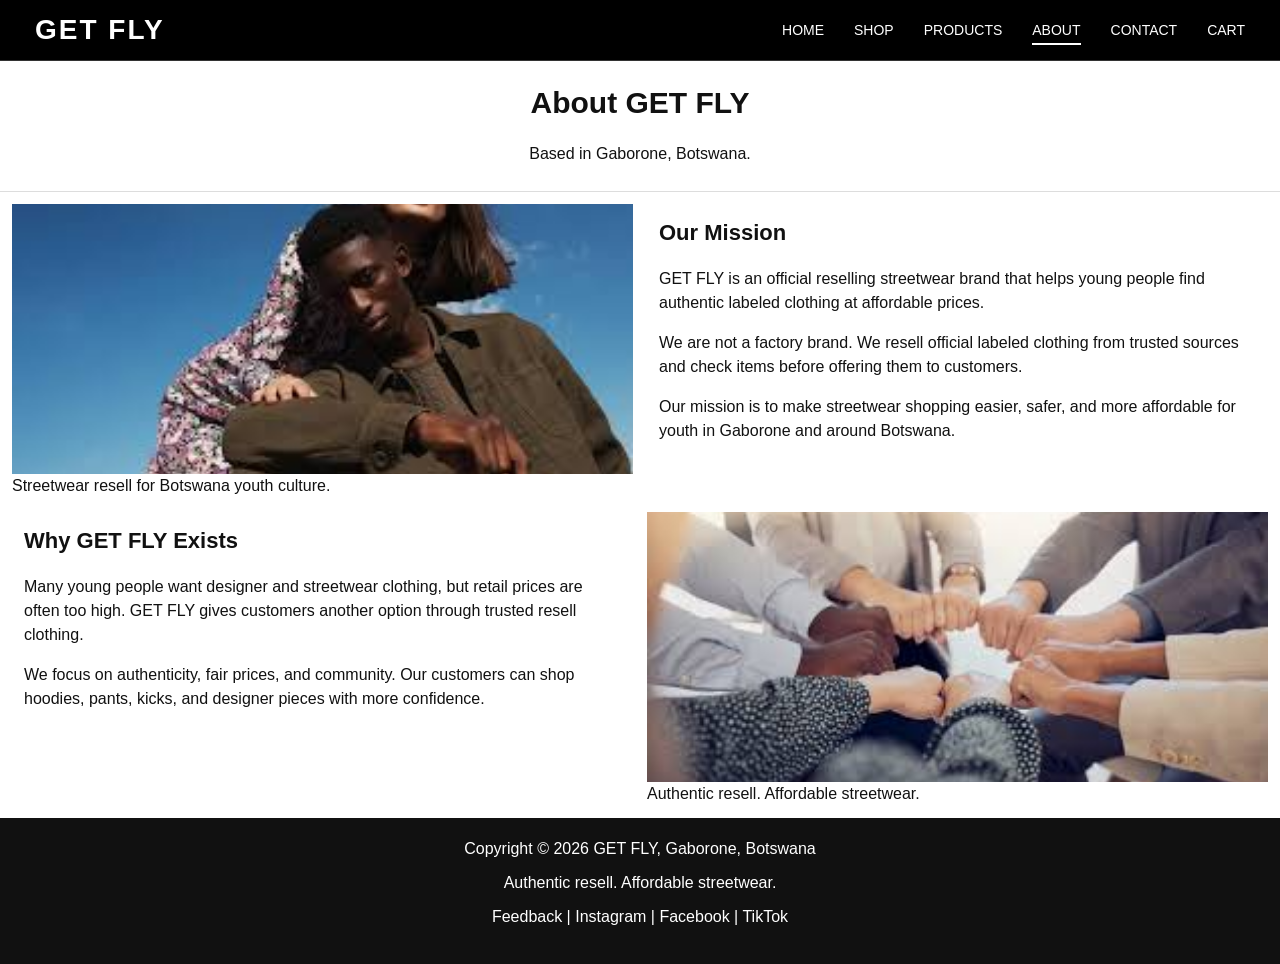
==== about.html @ 7619f9ff "Add files via upload" ====
<!DOCTYPE html>
<html lang="en">
<head>
    <meta charset="UTF-8">
    <meta name="viewport" content="width=device-width, initial-scale=1.0">
    <title>GET FLY | About</title>
    <link rel="stylesheet" href="styles.css">
</head>
<body>
    <header>
        <a class="brand" href="index.html">GET FLY</a>

        <nav>
            <ul>
                <li><a href="index.html">Home</a></li>
                <li><a href="shop.html">Shop</a></li>
                <li><a href="products.html">Products</a></li>
                <li><a class="active" href="about.html">About</a></li>
                <li><a href="contact.html">Contact</a></li>
                <li><a href="cart.html">Cart</a></li>
            </ul>
        </nav>
    </header>

    <main>
        <section class="page-title">
            <h1>About GET FLY</h1>
            <p>Based in Gaborone, Botswana.</p>
        </section>

        <section class="about-layout">
            <figure>
                <img src="images/About/download (1).jpg" alt="GET FLY about fashion image" width="275" height="183">
                <figcaption>Streetwear resell for Botswana youth culture.</figcaption>
            </figure>

            <article>
                <h2>Our Mission</h2>
                <p>GET FLY is an official reselling streetwear brand that helps young people find authentic labeled clothing at affordable prices.</p>
                <p>We are not a factory brand. We resell official labeled clothing from trusted sources and check items before offering them to customers.</p>
                <p>Our mission is to make streetwear shopping easier, safer, and more affordable for youth in Gaborone and around Botswana.</p>
            </article>

            <article>
                <h2>Why GET FLY Exists</h2>
                <p>Many young people want designer and streetwear clothing, but retail prices are often too high. GET FLY gives customers another option through trusted resell clothing.</p>
                <p>We focus on authenticity, fair prices, and community. Our customers can shop hoodies, pants, kicks, and designer pieces with more confidence.</p>
            </article>

            <figure>
                <img src="images/About/download.jpg" alt="GET FLY team image" width="308" height="164">
                <figcaption>Authentic resell. Affordable streetwear.</figcaption>
            </figure>
        </section>
    </main>

    <footer>
        <p>Copyright &copy; 2026 GET FLY, Gaborone, Botswana</p>
        <p>Authentic resell. Affordable streetwear.</p>
        <p><a href="feedback.html">Feedback</a> | <a href="#">Instagram</a> | <a href="#">Facebook</a> | <a href="#">TikTok</a></p>
    </footer>
</body>
</html>
---- styles.css ----
* { box-sizing: border-box; }

body {
    margin: 0;
    font-family: Arial, Verdana, sans-serif;
    background-color: white;
    color: #111;
}

/* navigation */
header { background-color: #000; color: white; padding: 14px 35px; display: flex; justify-content: space-between; align-items: center; border-bottom: 1px solid #333; }
.brand { color: white; text-decoration: none; font-size: 28px; font-weight: bold; letter-spacing: 2px; }
nav ul { list-style-type: none; margin: 0; padding: 0; display: flex; gap: 30px; }
nav a { color: white; text-decoration: none; padding-bottom: 5px; font-size: 14px; text-transform: uppercase; }
nav a:hover, nav a.active { border-bottom: 2px solid white; }

main { max-width: 100%; margin: auto; background-color: white; }

section, article, aside { padding: 12px; }
figure { margin: 0; }
img { max-width: 100%; height: auto; display: block; }
h1, h2, h3, p { margin-top: 0; }
h1 { font-size: 30px; }
h2 { font-size: 22px; }

/* buttons */
.button, button {
    background-color: #000;
    color: white;
    padding: 9px 18px;
    border-radius: 25px;
    border: none;
    text-decoration: none;
    font-weight: bold;
    display: inline-block;
    cursor: pointer;
}

.button:hover, button:hover { border-bottom: 2px solid white; }

/* home hero */
.hero { padding: 0; border-bottom: 1px solid #ddd; }
.hero figure { position: relative; }
.hero img { width: 100%; height: 430px; object-fit: cover; }
.hero-text {
    position: absolute;
    left: 50%;
    top: 50%;
    transform: translate(-50%, -50%);
    color: white;
    width: 90%;
    text-align: center;
    text-shadow: 1px 1px 4px #000;
}

/* home category drawing */
.categories {
    display: grid;
    grid-template-columns: 2fr 1fr;
    grid-template-rows: auto 220px 220px;
    gap: 18px;
    padding: 35px 45px 20px 45px;
}

.categories h2 {
    grid-column: 1 / 3;
    text-align: center;
    letter-spacing: 1px;
}

.category-large { grid-row: 2 / 4; }
.category-large, .category-small { padding: 14px; position: relative; border: 1px solid #ccc; background-color: white; }
.category-large img, .category-small img { width: 100%; height: 100%; object-fit: contain; background-color: white; }
.category-large figure, .category-small figure { height: 100%; position: relative; }

.category-large figcaption, .category-small figcaption { position: absolute; left: 18px; bottom: 18px; color: white; text-shadow: 1px 1px 4px #000; }
.intro { max-width: 850px; margin: auto; line-height: 1.5; padding-top: 10px; }
.page-title { text-align: center; border-bottom: 1px solid #ddd; padding-top: 25px; }

/* shop page like simple marketplace */
.shop-menu { float: left; width: 18%; min-height: 500px; border-right: 1px solid #ddd; }
.shop-menu ul { list-style-type: none; padding: 0; }
.shop-menu a { color: #111; line-height: 2.4; text-decoration: none; }
.shop-menu a:hover { border-bottom: 2px solid #111; }

.product-grid {
    width: 82%;
    margin-left: 18%;
    display: grid;
    grid-template-columns: repeat(3, 1fr);
    gap: 18px;
}

.product-card { padding: 0 0 15px 0; border: 1px solid #ddd; background-color: white; }
.product-card img { width: 100%; height: 230px; object-fit: cover; }
.product-card h2, .product-card p, .product-card a { margin-left: 12px; margin-right: 12px; }
.product-card p { font-weight: bold; }

/* products */
.gallery-section { display: grid; grid-template-columns: repeat(3, 1fr); gap: 12px; border-bottom: 1px solid #ddd; }
.gallery-section h2 { grid-column: 1 / 4; text-align: center; }
.gallery-section article { padding: 0; border: 1px solid #ddd; }
.gallery-section img { width: 100%; height: 250px; object-fit: cover; }
.gallery-section figcaption { padding: 12px; }

/* about */
.about-layout { display: grid; grid-template-columns: 1fr 1fr; gap: 14px; line-height: 1.5; }
.about-layout img { width: 100%; height: 270px; object-fit: cover; }

/* forms and cart */
.contact-info, .form-section, .cart-section {
    max-width: 760px;
    margin: auto;
}

form { display: flex; flex-direction: column; gap: 10px; }
input, textarea, select { padding: 10px; border: 1px solid #999; font-size: 16px; }
table { width: 100%; border-collapse: collapse; margin-bottom: 20px; }
th, td { border: 1px solid #999; padding: 12px; text-align: left; }
th { background-color: #111; color: white; }

/* footer */
footer {
    background-color: #111;
    color: white;
    text-align: center;
    padding: 22px;
    clear: both;
}

footer a { color: white; text-decoration: none; }
footer a:hover { border-bottom: 2px solid white; }

@media (max-width: 768px) {
    header, nav ul { flex-direction: column; text-align: center; }
    nav ul { gap: 12px; margin-top: 12px; }
    .hero img { height: 260px; }
    .hero-text { left: 50%; top: 50%; right: auto; bottom: auto; }
    .categories, .product-grid, .gallery-section, .about-layout { display: block; width: 100%; margin-left: 0; }
    .shop-menu { float: none; width: 100%; min-height: 0; border-right: none; border-bottom: 1px solid #ddd; }
    .category-large, .category-small { height: 230px; margin-bottom: 14px; }
}
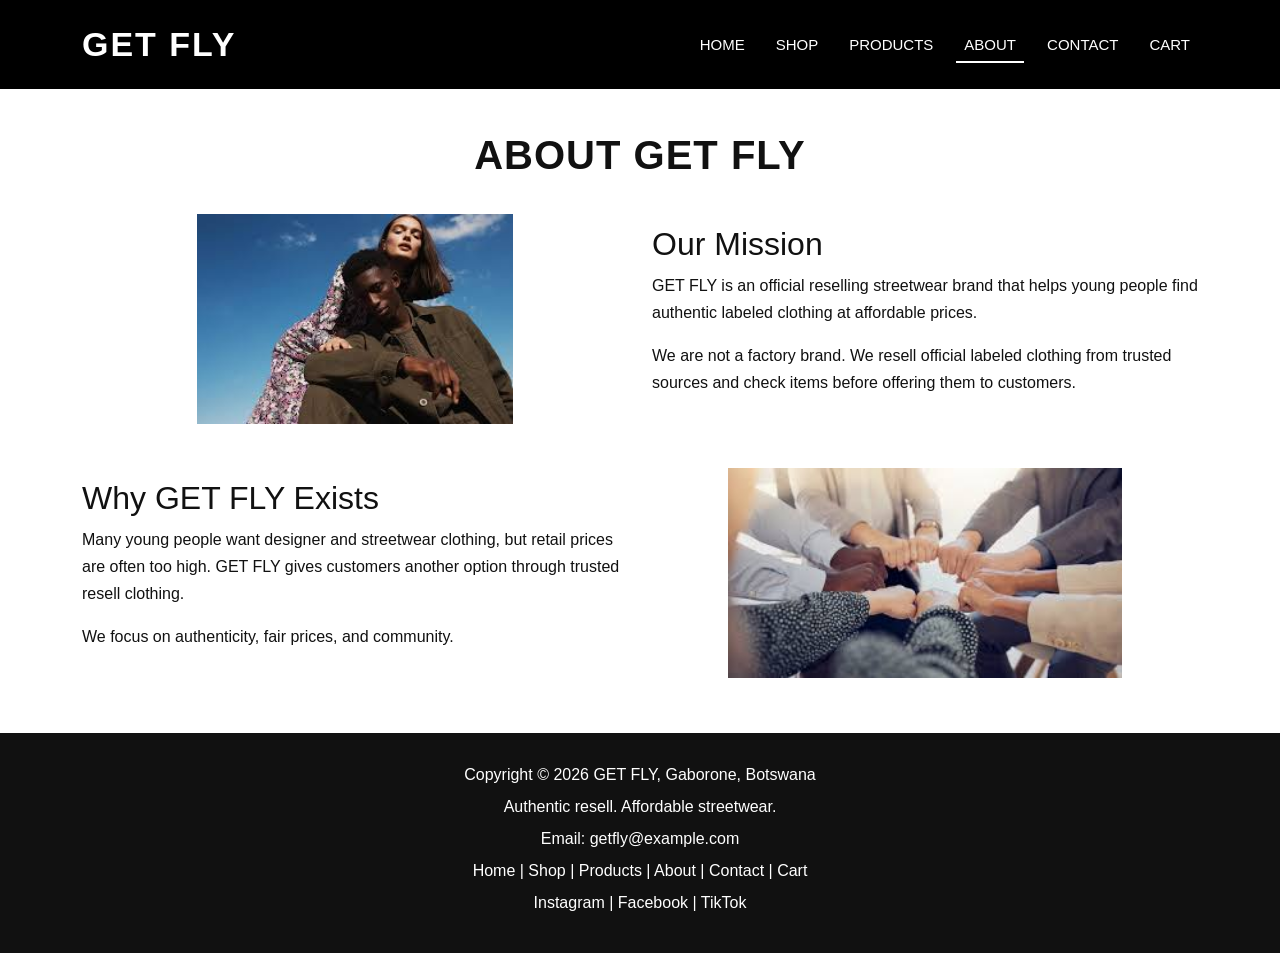
==== commit a35d7e9e: "Add files via upload" ====
--- a/about.html
+++ b/about.html
@@ -1,63 +1,76 @@
-<!DOCTYPE html>
-<html lang="en">
-<head>
-    <meta charset="UTF-8">
-    <meta name="viewport" content="width=device-width, initial-scale=1.0">
-    <title>GET FLY | About</title>
-    <link rel="stylesheet" href="styles.css">
-</head>
-<body>
-    <header>
-        <a class="brand" href="index.html">GET FLY</a>
-
-        <nav>
-            <ul>
-                <li><a href="index.html">Home</a></li>
-                <li><a href="shop.html">Shop</a></li>
-                <li><a href="products.html">Products</a></li>
-                <li><a class="active" href="about.html">About</a></li>
-                <li><a href="contact.html">Contact</a></li>
-                <li><a href="cart.html">Cart</a></li>
-            </ul>
-        </nav>
-    </header>
-
-    <main>
-        <section class="page-title">
-            <h1>About GET FLY</h1>
-            <p>Based in Gaborone, Botswana.</p>
-        </section>
-
-        <section class="about-layout">
-            <figure>
-                <img src="images/About/download (1).jpg" alt="GET FLY about fashion image" width="275" height="183">
-                <figcaption>Streetwear resell for Botswana youth culture.</figcaption>
-            </figure>
-
-            <article>
-                <h2>Our Mission</h2>
-                <p>GET FLY is an official reselling streetwear brand that helps young people find authentic labeled clothing at affordable prices.</p>
-                <p>We are not a factory brand. We resell official labeled clothing from trusted sources and check items before offering them to customers.</p>
-                <p>Our mission is to make streetwear shopping easier, safer, and more affordable for youth in Gaborone and around Botswana.</p>
-            </article>
-
-            <article>
-                <h2>Why GET FLY Exists</h2>
-                <p>Many young people want designer and streetwear clothing, but retail prices are often too high. GET FLY gives customers another option through trusted resell clothing.</p>
-                <p>We focus on authenticity, fair prices, and community. Our customers can shop hoodies, pants, kicks, and designer pieces with more confidence.</p>
-            </article>
-
-            <figure>
-                <img src="images/About/download.jpg" alt="GET FLY team image" width="308" height="164">
-                <figcaption>Authentic resell. Affordable streetwear.</figcaption>
-            </figure>
-        </section>
-    </main>
-
-    <footer>
-        <p>Copyright &copy; 2026 GET FLY, Gaborone, Botswana</p>
-        <p>Authentic resell. Affordable streetwear.</p>
-        <p><a href="feedback.html">Feedback</a> | <a href="#">Instagram</a> | <a href="#">Facebook</a> | <a href="#">TikTok</a></p>
-    </footer>
-</body>
-</html>
+<!DOCTYPE html>
+<html lang="en">
+<head>
+    <meta charset="UTF-8">
+    <meta name="viewport" content="width=device-width, initial-scale=1.0">
+    <title>GET FLY | About</title>
+    <link href="https://cdn.jsdelivr.net/npm/bootstrap@5.3.3/dist/css/bootstrap.min.css" rel="stylesheet">
+    <link rel="stylesheet" href="style.css">
+</head>
+<body>
+    <header>
+        <nav class="navbar navbar-expand-lg navbar-dark">
+            <section class="container">
+                <a class="navbar-brand" href="index.html">GET FLY</a>
+                <button class="navbar-toggler" type="button" data-bs-toggle="collapse" data-bs-target="#mainNav" aria-controls="mainNav" aria-expanded="false" aria-label="Toggle navigation">
+                    <span class="navbar-toggler-icon"></span>
+                </button>
+                <section class="collapse navbar-collapse" id="mainNav">
+                    <ul class="navbar-nav ms-auto">
+                        <li class="nav-item"><a class="nav-link" href="index.html">HOME</a></li>
+                        <li class="nav-item"><a class="nav-link" href="shop.html">SHOP</a></li>
+                        <li class="nav-item"><a class="nav-link" href="products.html">PRODUCTS</a></li>
+                        <li class="nav-item"><a class="nav-link active" href="about.html">ABOUT</a></li>
+                        <li class="nav-item"><a class="nav-link" href="contact.html">CONTACT</a></li>
+                        <li class="nav-item"><a class="nav-link" href="cart.html">CART</a></li>
+                    </ul>
+                </section>
+            </section>
+        </nav>
+    </header>
+
+    <main class="container">
+        <h1 class="section-title">ABOUT GET FLY</h1>
+        <section class="row align-items-center">
+            <article class="col-md-6">
+                <img class="about-img" src="images/gallery/about-1.jpg" alt="GET FLY about fashion image" width="275" height="183">
+            </article>
+            <article class="col-md-6 about-text">
+                <h2>Our Mission</h2>
+                <p>GET FLY is an official reselling streetwear brand that helps young people find authentic labeled clothing at affordable prices.</p>
+                <p>We are not a factory brand. We resell official labeled clothing from trusted sources and check items before offering them to customers.</p>
+            </article>
+        </section>
+
+        <section class="row align-items-center mt-4">
+            <article class="col-md-6 about-text">
+                <h2>Why GET FLY Exists</h2>
+                <p>Many young people want designer and streetwear clothing, but retail prices are often too high. GET FLY gives customers another option through trusted resell clothing.</p>
+                <p>We focus on authenticity, fair prices, and community.</p>
+            </article>
+            <article class="col-md-6">
+                <img class="about-img" src="images/gallery/about-2.jpg" alt="GET FLY team image" width="308" height="164">
+            </article>
+        </section>
+    </main>
+
+    <footer>
+        <section class="container">
+            <p>Copyright &copy; 2026 GET FLY, Gaborone, Botswana</p>
+            <p>Authentic resell. Affordable streetwear.</p>
+            <p>Email: getfly@example.com</p>
+            <p>
+                <a href="index.html">Home</a> |
+                <a href="shop.html">Shop</a> |
+                <a href="products.html">Products</a> |
+                <a href="about.html">About</a> |
+                <a href="contact.html">Contact</a> |
+                <a href="cart.html">Cart</a>
+            </p>
+            <p>Instagram | Facebook | TikTok</p>
+        </section>
+    </footer>
+
+    <script src="https://cdn.jsdelivr.net/npm/bootstrap@5.3.3/dist/js/bootstrap.bundle.min.js"></script>
+</body>
+</html>
--- a/style.css
+++ b/style.css
@@ -0,0 +1,285 @@
+* {
+    box-sizing: border-box;
+}
+
+body {
+    margin: 0;
+    font-family: Arial, Verdana, sans-serif;
+    color: #111;
+    background-color: #fff;
+}
+
+/* navigation */
+.navbar {
+    background-color: #000;
+    padding-top: 14px;
+    padding-bottom: 14px;
+}
+
+.navbar-brand {
+    font-size: 34px;
+    font-weight: bold;
+    letter-spacing: 2px;
+}
+
+.nav-link {
+    color: white;
+    margin-left: 15px;
+    padding-bottom: 5px;
+    font-size: 15px;
+}
+
+.nav-link:hover,
+.nav-link.active {
+    color: white;
+    border-bottom: 2px solid white;
+}
+
+/* slideshow */
+.slideshow {
+    position: relative;
+    background-color: #000;
+}
+
+.slide {
+    display: none;
+}
+
+.slide.active-slide {
+    display: block;
+}
+
+.slide img {
+    width: 100%;
+    height: 500px;
+    object-fit: cover;
+}
+
+.slide-overlay {
+    position: absolute;
+    top: 0;
+    left: 0;
+    width: 100%;
+    height: 100%;
+    background-color: rgba(0, 0, 0, 0.35);
+}
+
+.slide-text {
+    position: absolute;
+    top: 50%;
+    left: 50%;
+    transform: translate(-50%, -50%);
+    color: white;
+    text-align: center;
+    text-shadow: 1px 1px 5px #000;
+}
+
+.slide-text h1 {
+    font-size: 52px;
+    font-weight: bold;
+    letter-spacing: 2px;
+}
+
+.slide-text p {
+    font-size: 20px;
+    margin-bottom: 20px;
+}
+
+.slide-btn {
+    position: absolute;
+    top: 50%;
+    background-color: #000;
+    color: white;
+    border: 1px solid white;
+    padding: 8px 13px;
+}
+
+.prev {
+    left: 15px;
+}
+
+.next {
+    right: 15px;
+}
+
+/* sections */
+.section-title {
+    text-align: center;
+    margin: 42px 0 25px 0;
+    font-weight: bold;
+    letter-spacing: 1px;
+}
+
+.about-text {
+    line-height: 1.7;
+    padding-top: 20px;
+    padding-bottom: 20px;
+}
+
+/* buttons */
+.black-btn {
+    background-color: #000;
+    color: white;
+    border-radius: 20px;
+    padding: 9px 18px;
+    text-decoration: none;
+    display: inline-block;
+    border: 1px solid #000;
+}
+
+.black-btn:hover {
+    color: #000;
+    background-color: white;
+    border: 1px solid #000;
+}
+
+/* product cards */
+.shop-menu {
+    border-right: 1px solid #ddd;
+    padding-top: 10px;
+}
+
+.shop-menu h2 {
+    font-size: 20px;
+}
+
+.shop-menu ul {
+    list-style-type: none;
+    padding-left: 0;
+}
+
+.shop-menu a {
+    color: #111;
+    text-decoration: none;
+    line-height: 2.2;
+}
+
+.shop-menu a:hover {
+    border-bottom: 1px solid #111;
+}
+
+.product-card {
+    border: 1px solid #ddd;
+    margin-bottom: 20px;
+    transition: 0.2s;
+}
+
+.product-card:hover,
+.gallery-box:hover {
+    border-color: #000;
+}
+
+.product-card img,
+.gallery-box img,
+.about-img {
+    width: 100%;
+    height: 230px;
+    object-fit: contain;
+    background-color: white;
+    padding: 10px;
+}
+
+.product-card h2,
+.product-card h3 {
+    font-size: 20px;
+}
+
+.product-card p {
+    font-weight: bold;
+}
+
+/* gallery */
+.gallery-box {
+    border: 1px solid #ddd;
+    padding: 12px;
+    margin-bottom: 20px;
+    text-align: center;
+}
+
+.gallery-box figcaption {
+    margin-top: 10px;
+    font-weight: bold;
+}
+
+/* forms */
+form {
+    max-width: 650px;
+    margin: auto;
+    padding: 20px;
+    border: 1px solid #ddd;
+}
+
+label {
+    font-weight: bold;
+}
+
+/* footer */
+footer {
+    background-color: #111;
+    color: white;
+    text-align: center;
+    padding: 30px 15px;
+    margin-top: 45px;
+}
+
+footer p {
+    margin-bottom: 8px;
+}
+
+footer a {
+    color: white;
+    text-decoration: none;
+}
+
+footer a:hover {
+    color: white;
+    border-bottom: 1px solid white;
+}
+
+/* mobile screens */
+@media (max-width: 768px) {
+    .navbar-brand {
+        font-size: 28px;
+    }
+
+    .nav-link {
+        margin-left: 0;
+        margin-top: 8px;
+    }
+
+    .slide img {
+        height: 320px;
+    }
+
+    .slide-text h1 {
+        font-size: 36px;
+    }
+
+    .slide-text p {
+        font-size: 16px;
+    }
+
+    .slide-btn {
+        padding: 6px 10px;
+    }
+
+    .section-title {
+        margin-top: 28px;
+    }
+
+    .product-card img,
+    .gallery-box img,
+    .about-img {
+        height: 210px;
+    }
+
+    form {
+        padding: 15px;
+    }
+
+    .shop-menu {
+        border-right: none;
+        border-bottom: 1px solid #ddd;
+        margin-bottom: 20px;
+    }
+}
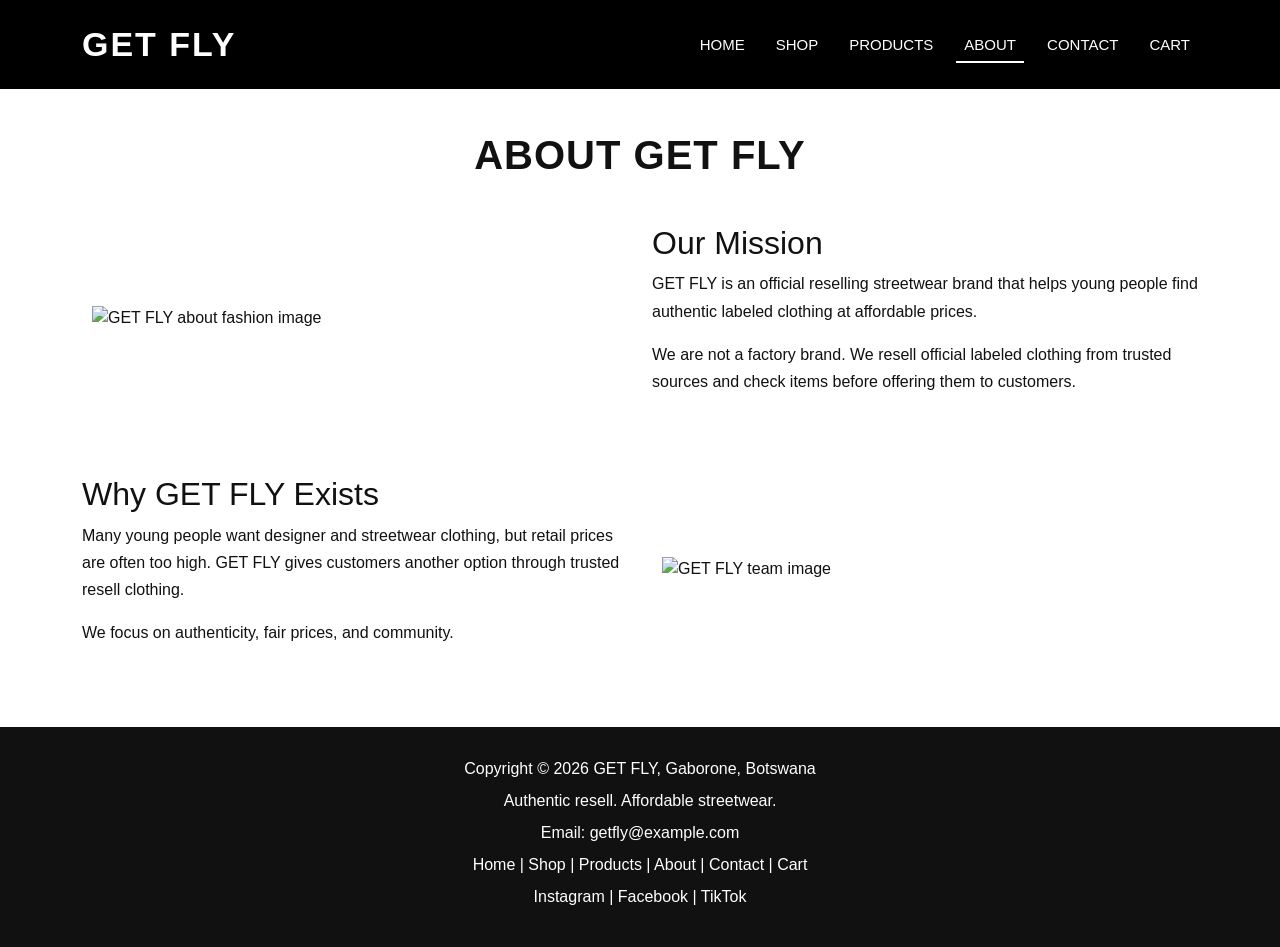
==== commit 3f8d826e: "Update about.html" ====
--- a/about.html
+++ b/about.html
@@ -33,7 +33,7 @@
         <h1 class="section-title">ABOUT GET FLY</h1>
         <section class="row align-items-center">
             <article class="col-md-6">
-                <img class="about-img" src="images/gallery/about-1.jpg" alt="GET FLY about fashion image" width="275" height="183">
+                <img class="about-img" src="https://encrypted-tbn0.gstatic.com/images?q=tbn:ANd9GcSrOry6xuTqXXMET4o0RCesA0uOuhoNZwF84Q&s" alt="GET FLY about fashion image" width="275" height="183">
             </article>
             <article class="col-md-6 about-text">
                 <h2>Our Mission</h2>
@@ -49,7 +49,7 @@
                 <p>We focus on authenticity, fair prices, and community.</p>
             </article>
             <article class="col-md-6">
-                <img class="about-img" src="images/gallery/about-2.jpg" alt="GET FLY team image" width="308" height="164">
+                <img class="about-img" src="https://encrypted-tbn0.gstatic.com/images?q=tbn:ANd9GcSrOry6xuTqXXMET4o0RCesA0uOuhoNZwF84Q&s" alt="GET FLY team image" width="308" height="164">
             </article>
         </section>
     </main>
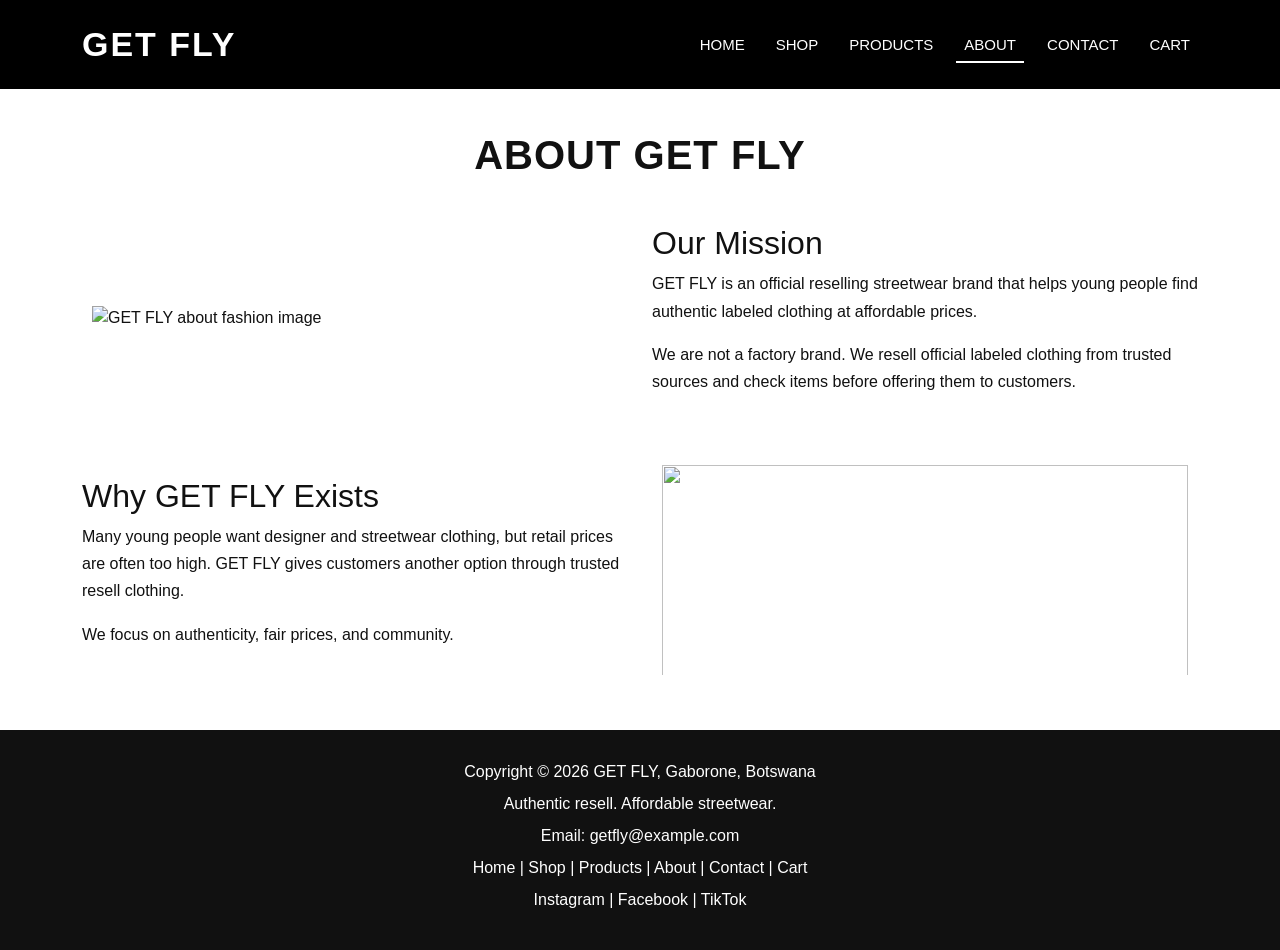
==== commit 69c88303: "Update about.html" ====
--- a/about.html
+++ b/about.html
@@ -49,7 +49,7 @@
                 <p>We focus on authenticity, fair prices, and community.</p>
             </article>
             <article class="col-md-6">
-                <img class="about-img" src="https://encrypted-tbn0.gstatic.com/images?q=tbn:ANd9GcSrOry6xuTqXXMET4o0RCesA0uOuhoNZwF84Q&s" alt="GET FLY team image" width="308" height="164">
+                <img class="about-img" src="https://encrypted-tbn0.gstatic.com/images?q=tbn:ANd9GcTTPM211YwOkLBCNqnVRd6lBC23D_Q4pklaZA&s" width="308" height="164">
             </article>
         </section>
     </main>
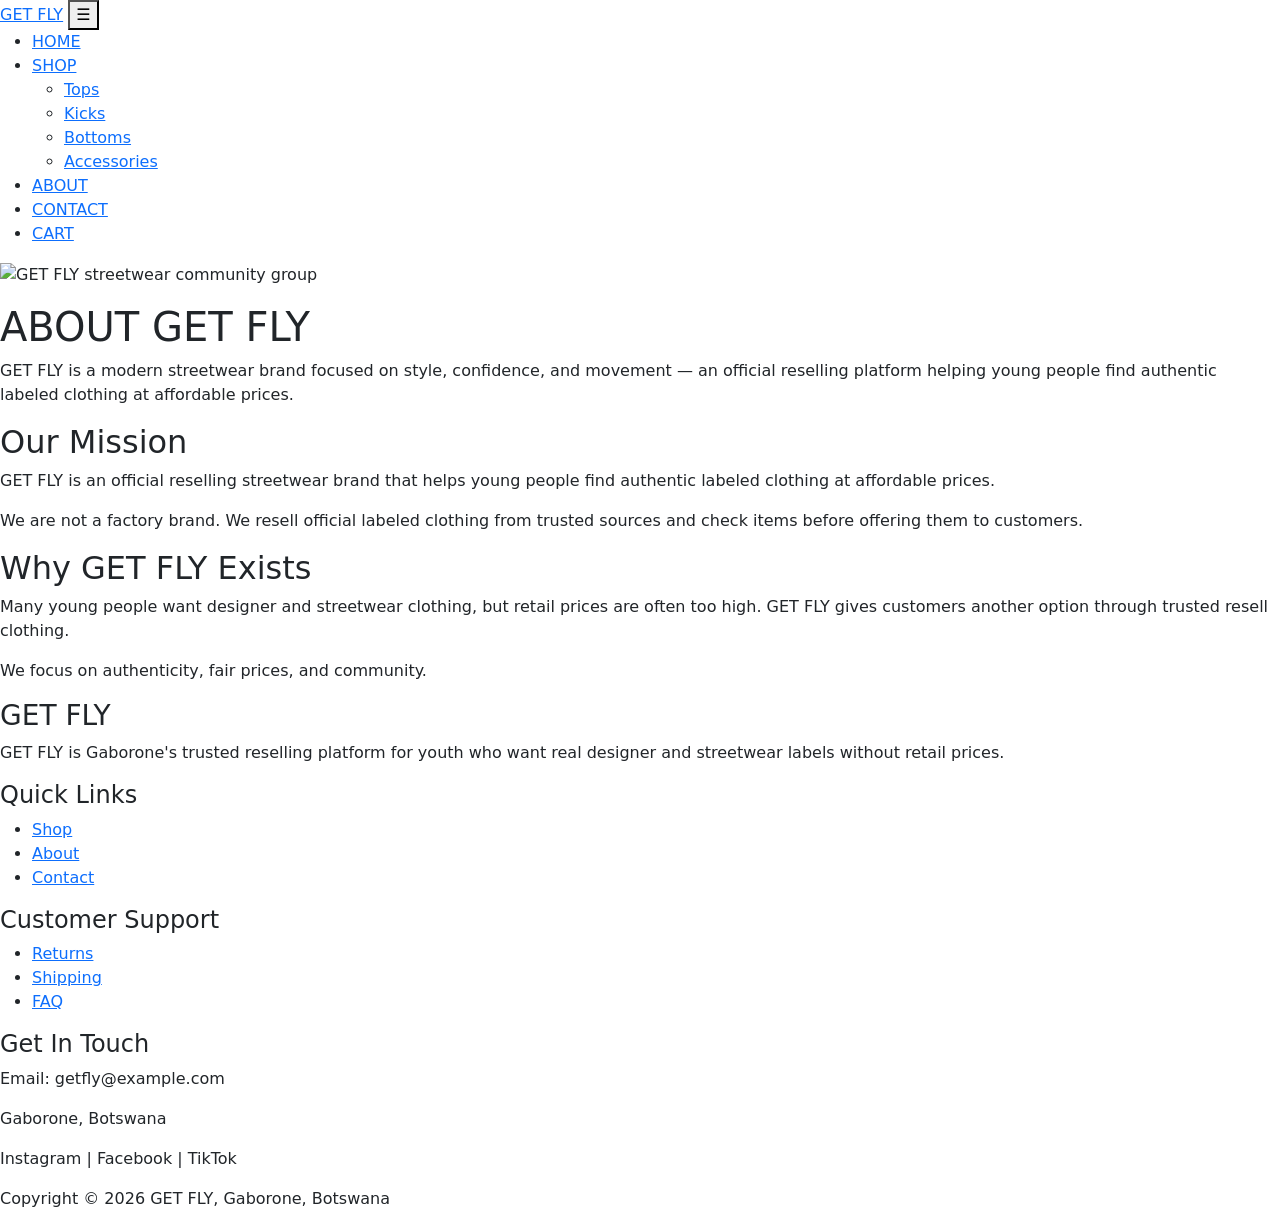
==== commit 8ba0c5a6: "Add files via upload" ====
--- a/about.html
+++ b/about.html
@@ -5,72 +5,95 @@
     <meta name="viewport" content="width=device-width, initial-scale=1.0">
     <title>GET FLY | About</title>
     <link href="https://cdn.jsdelivr.net/npm/bootstrap@5.3.3/dist/css/bootstrap.min.css" rel="stylesheet">
-    <link rel="stylesheet" href="style.css">
+    <link rel="stylesheet" href="css/style.css">
 </head>
 <body>
+
     <header>
-        <nav class="navbar navbar-expand-lg navbar-dark">
-            <section class="container">
-                <a class="navbar-brand" href="index.html">GET FLY</a>
-                <button class="navbar-toggler" type="button" data-bs-toggle="collapse" data-bs-target="#mainNav" aria-controls="mainNav" aria-expanded="false" aria-label="Toggle navigation">
-                    <span class="navbar-toggler-icon"></span>
-                </button>
-                <section class="collapse navbar-collapse" id="mainNav">
-                    <ul class="navbar-nav ms-auto">
-                        <li class="nav-item"><a class="nav-link" href="index.html">HOME</a></li>
-                        <li class="nav-item"><a class="nav-link" href="shop.html">SHOP</a></li>
-                        <li class="nav-item"><a class="nav-link" href="products.html">PRODUCTS</a></li>
-                        <li class="nav-item"><a class="nav-link active" href="about.html">ABOUT</a></li>
-                        <li class="nav-item"><a class="nav-link" href="contact.html">CONTACT</a></li>
-                        <li class="nav-item"><a class="nav-link" href="cart.html">CART</a></li>
+        <nav>
+            <a class="brand" href="index.html">GET FLY</a>
+            <button class="nav-toggle" id="navToggle" type="button" aria-label="Toggle navigation" aria-controls="navLinks">&#9776;</button>
+            <ul class="nav-links" id="navLinks">
+                <li><a href="index.html">HOME</a></li>
+                <li class="has-dropdown">
+                    <a href="shop.html">SHOP</a>
+                    <ul class="dropdown-menu-custom">
+                        <li><a href="shop.html#tops">Tops</a></li>
+                        <li><a href="shop.html#kicks">Kicks</a></li>
+                        <li><a href="shop.html#bottoms">Bottoms</a></li>
+                        <li><a href="shop.html#accessories">Accessories</a></li>
                     </ul>
-                </section>
-            </section>
+                </li>
+                <li><a class="active" href="about.html">ABOUT</a></li>
+                <li><a href="contact.html">CONTACT</a></li>
+                <li><a href="cart.html">CART</a></li>
+            </ul>
         </nav>
     </header>
 
-    <main class="container">
-        <h1 class="section-title">ABOUT GET FLY</h1>
-        <section class="row align-items-center">
-            <article class="col-md-6">
-                <img class="about-img" src="https://encrypted-tbn0.gstatic.com/images?q=tbn:ANd9GcSrOry6xuTqXXMET4o0RCesA0uOuhoNZwF84Q&s" alt="GET FLY about fashion image" width="275" height="183">
-            </article>
-            <article class="col-md-6 about-text">
+    <main>
+
+        <!-- ABOUT HERO — group street style image with text overlaid on top -->
+        <section class="about-hero">
+            <figure>
+                <img src="images/about/about-hero.jpg" alt="GET FLY streetwear community group" width="1600" height="1280">
+            </figure>
+            <section class="about-hero-overlay"></section>
+            <section class="about-hero-text">
+                <h1>ABOUT GET FLY</h1>
+                <p>GET FLY is a modern streetwear brand focused on style, confidence, and movement — an official reselling platform helping young people find authentic labeled clothing at affordable prices.</p>
+            </section>
+        </section>
+
+        <section class="about-body">
+            <article class="wrap">
                 <h2>Our Mission</h2>
                 <p>GET FLY is an official reselling streetwear brand that helps young people find authentic labeled clothing at affordable prices.</p>
                 <p>We are not a factory brand. We resell official labeled clothing from trusted sources and check items before offering them to customers.</p>
             </article>
-        </section>
 
-        <section class="row align-items-center mt-4">
-            <article class="col-md-6 about-text">
+            <article class="wrap">
                 <h2>Why GET FLY Exists</h2>
                 <p>Many young people want designer and streetwear clothing, but retail prices are often too high. GET FLY gives customers another option through trusted resell clothing.</p>
                 <p>We focus on authenticity, fair prices, and community.</p>
             </article>
-            <article class="col-md-6">
-                <img class="about-img" src="https://encrypted-tbn0.gstatic.com/images?q=tbn:ANd9GcTTPM211YwOkLBCNqnVRd6lBC23D_Q4pklaZA&s" width="308" height="164">
-            </article>
         </section>
+
     </main>
 
     <footer>
-        <section class="container">
-            <p>Copyright &copy; 2026 GET FLY, Gaborone, Botswana</p>
-            <p>Authentic resell. Affordable streetwear.</p>
-            <p>Email: getfly@example.com</p>
-            <p>
-                <a href="index.html">Home</a> |
-                <a href="shop.html">Shop</a> |
-                <a href="products.html">Products</a> |
-                <a href="about.html">About</a> |
-                <a href="contact.html">Contact</a> |
-                <a href="cart.html">Cart</a>
-            </p>
-            <p>Instagram | Facebook | TikTok</p>
+        <section class="wrap footer-grid">
+            <article>
+                <h3>GET FLY</h3>
+                <p>GET FLY is Gaborone's trusted reselling platform for youth who want real designer and streetwear labels without retail prices.</p>
+            </article>
+            <article>
+                <h4>Quick Links</h4>
+                <ul>
+                    <li><a href="shop.html">Shop</a></li>
+                    <li><a href="about.html">About</a></li>
+                    <li><a href="contact.html">Contact</a></li>
+                </ul>
+            </article>
+            <article>
+                <h4>Customer Support</h4>
+                <ul>
+                    <li><a href="contact.html">Returns</a></li>
+                    <li><a href="contact.html">Shipping</a></li>
+                    <li><a href="contact.html">FAQ</a></li>
+                </ul>
+            </article>
+            <article>
+                <h4>Get In Touch</h4>
+                <p>Email: getfly@example.com</p>
+                <p>Gaborone, Botswana</p>
+                <p>Instagram | Facebook | TikTok</p>
+            </article>
         </section>
+        <p class="footer-bottom">Copyright &copy; 2026 GET FLY, Gaborone, Botswana</p>
     </footer>
 
     <script src="https://cdn.jsdelivr.net/npm/bootstrap@5.3.3/dist/js/bootstrap.bundle.min.js"></script>
+    <script src="js/script.js"></script>
 </body>
 </html>
